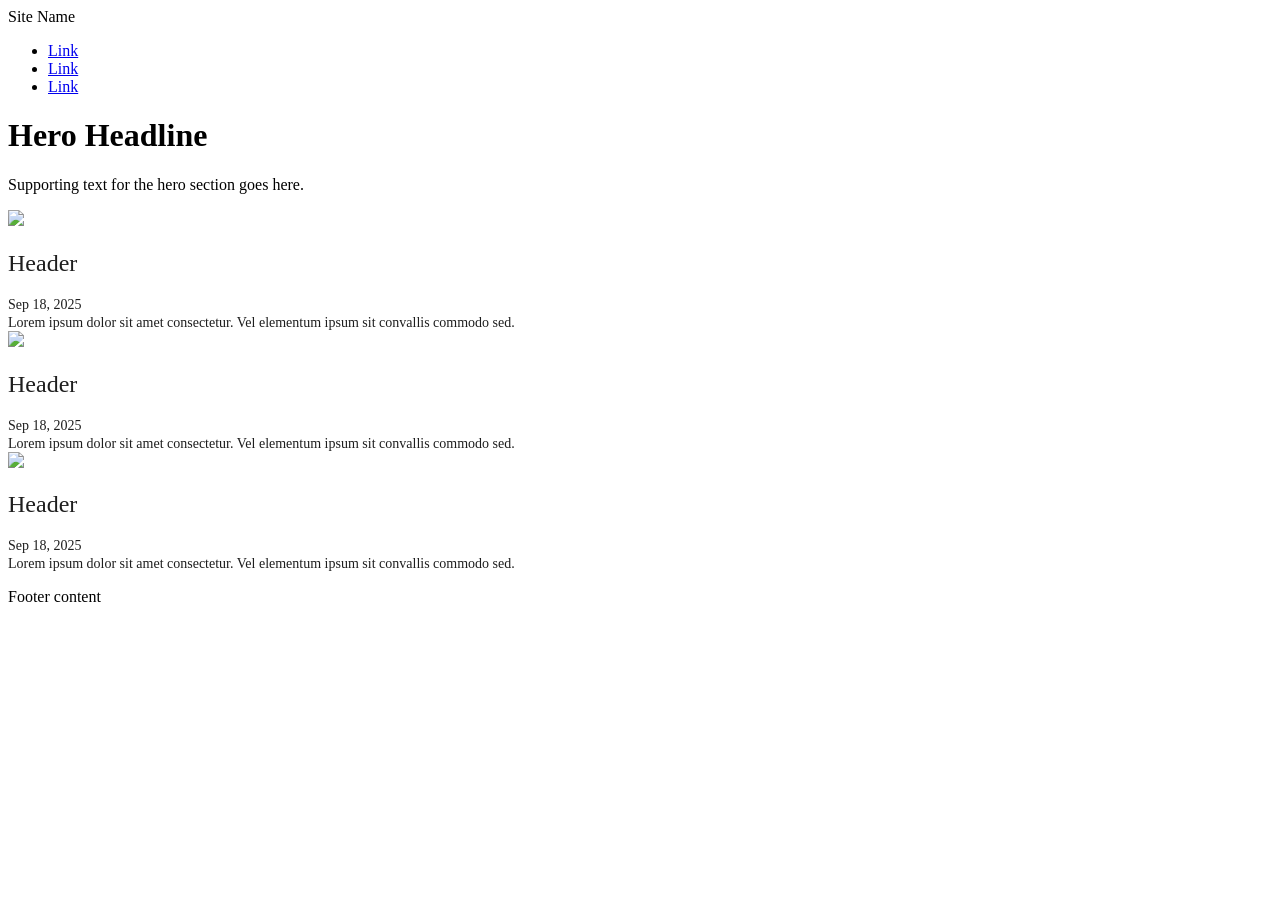
==== INST630/homework2.html @ 2d0b372f "Create homework2.html" ====
<!DOCTYPE html>
<html lang="en">

<head>
  <meta charset="UTF-8">
  <meta name="viewport" content="width=device-width, initial-scale=1.0">
  <title>Tutorial 3: Grid Layout</title>
  <link rel="stylesheet" href="style.css">
</head>

<body class="page-layout">
  <header class="site-header">
    <nav class="header-nav">
      <!-- Style this flexible nav component -->
      <span class="logo">Site Name</span>
      <ul class="nav-links">
        <li><a href="#">Link</a></li>
        <li><a href="#">Link</a></li>
        <li><a href="#">Link</a></li>
      </ul>
    </nav>
  </header>
  <main class="hero-section">
    <h1>Hero Headline</h1>
    <p>Supporting text for the hero section goes here.</p>
  </main>

  <section class="list-section">
    <div class="list-item">
      <img style="width: 96px; align-self: stretch; position: relative" src="https://placehold.co/96x96" />
      <div class="list-item-content">
        <div style="flex-direction: column; justify-content: center; align-items: flex-start; display: flex">
          <h2 style="align-self: stretch; color: #1E1E1E; font-size: 24px; font-family: Inter; font-weight: 400; word-wrap: break-word">
            Header</h2>
          <div style="align-self: stretch; color: #1E1E1E; font-size: 14px; font-family: Inter; font-weight: 400; word-wrap: break-word">
            Sep 18, 2025</div>
        </div>
        <div style="align-self: stretch; justify-content: center; align-items: center; gap: 10px; display: inline-flex">
          <div
            style="flex: 1 1 0; color: #1E1E1E; font-size: 14px; font-family: Inter; font-weight: 400; word-wrap: break-word">
            Lorem ipsum dolor sit amet consectetur. Vel elementum ipsum sit convallis commodo sed.</div>
        </div>
      </div>
    </div>

    <div class="list-item">
      <img style="width: 96px; align-self: stretch; position: relative" src="https://placehold.co/96x96" />
      <div class="list-item-content">
        <div style="flex-direction: column; justify-content: center; align-items: flex-start; display: flex">
          <h2 style="align-self: stretch; color: #1E1E1E; font-size: 24px; font-family: Inter; font-weight: 400; word-wrap: break-word">
            Header</h2>
          <div style="align-self: stretch; color: #1E1E1E; font-size: 14px; font-family: Inter; font-weight: 400; word-wrap: break-word">
            Sep 18, 2025</div>
        </div>
        <div style="align-self: stretch; justify-content: center; align-items: center; gap: 10px; display: inline-flex">
          <div
            style="flex: 1 1 0; color: #1E1E1E; font-size: 14px; font-family: Inter; font-weight: 400; word-wrap: break-word">
            Lorem ipsum dolor sit amet consectetur. Vel elementum ipsum sit convallis commodo sed.</div>
        </div>
      </div>
    </div>

    <div class="list-item">
      <img style="width: 96px; align-self: stretch; position: relative" src="https://placehold.co/96x96" />
      <div class="list-item-content">
        <div style="flex-direction: column; justify-content: center; align-items: flex-start; display: flex">
          <h2 style="align-self: stretch; color: #1E1E1E; font-size: 24px; font-family: Inter; font-weight: 400; word-wrap: break-word">
            Header</h2>
          <div style="align-self: stretch; color: #1E1E1E; font-size: 14px; font-family: Inter; font-weight: 400; word-wrap: break-word">
            Sep 18, 2025</div>
        </div>
        <div style="align-self: stretch; justify-content: center; align-items: center; gap: 10px; display: inline-flex">
          <div
            style="flex: 1 1 0; color: #1E1E1E; font-size: 14px; font-family: Inter; font-weight: 400; word-wrap: break-word">
            Lorem ipsum dolor sit amet consectetur. Vel elementum ipsum sit convallis commodo sed.</div>
        </div>
      </div>
    </div>
  </section>

  <footer class="site-footer">
    <p>Footer content</p>
  </footer>
</body>

</html>
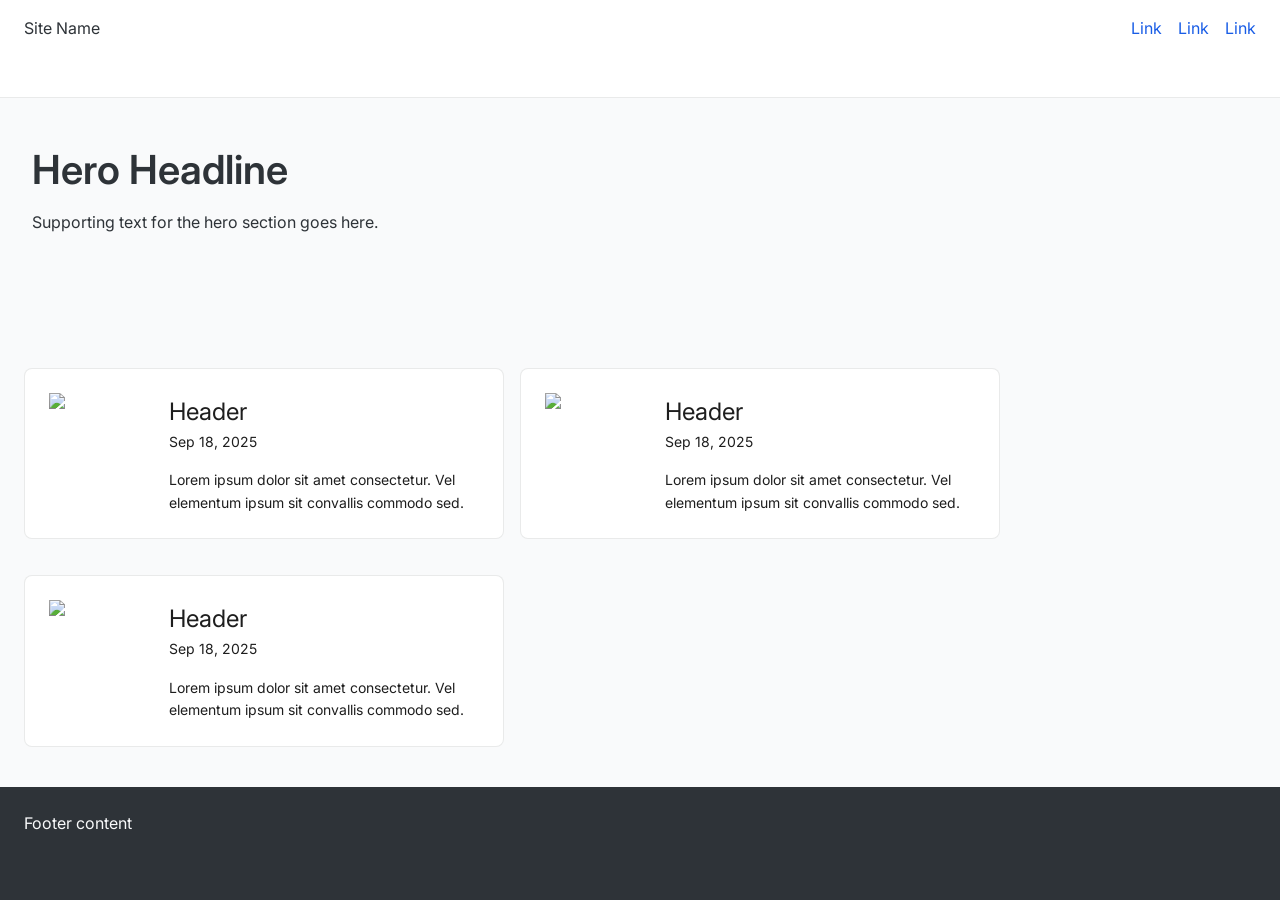
==== commit 3dc326d1: "Update homework2.html" ====
--- a/INST630/homework2.html
+++ b/INST630/homework2.html
@@ -5,7 +5,7 @@
   <meta charset="UTF-8">
   <meta name="viewport" content="width=device-width, initial-scale=1.0">
   <title>Tutorial 3: Grid Layout</title>
-  <link rel="stylesheet" href="style.css">
+  <link rel="stylesheet" href="homework2.css">
 </head>
 
 <body class="page-layout">
--- a/INST630/homework2.css
+++ b/INST630/homework2.css
@@ -0,0 +1,196 @@
+/* ===========================================
+   TUTORIAL 3: CSS GRID LAYOUT
+   
+   Your tasks:
+   1. Define the page grid on .page-layout
+   2. Assign grid-area to each section
+   3. Make .list-section items flow with Flexbox
+   4. Add mobile breakpoint under 48rem
+   =========================================== */
+
+/* External font - add your choice from Google Fonts, Inter will not be graded */
+@import url('https://fonts.googleapis.com/css2?family=Inter:wght@400;600&display=swap');
+
+:root {
+  /* Spacing scale */
+  --spacing-xs: 0.25rem;
+  --spacing-sm: 0.5rem;
+  --spacing-md: 1rem;
+  --spacing-lg: 1.5rem;
+  --spacing-xl: 2rem;
+  
+  /* Colors - customize these */
+  --color-bg: hsl(210, 20%, 98%);
+  --color-surface: hsl(0, 0%, 100%);
+  --color-text: hsl(210, 10%, 20%);
+  --color-text-muted: hsl(210, 10%, 50%);
+  --color-accent: hsl(220, 80%, 50%);
+  --color-border: hsla(210, 10%, 20%, 0.1);
+  
+  /* Typography */
+  --font-body: 'Inter', system-ui, sans-serif;
+  --font-display: 'Inter', system-ui, sans-serif; /* Change this */
+}
+
+/* Reset */
+*, *::before, *::after {
+  box-sizing: border-box;
+  margin: 0;
+}
+
+body {
+  font-family: var(--font-body);
+  background: var(--color-bg);
+  color: var(--color-text);
+  line-height: 1.6;
+}
+
+/* ===========================================
+   TASK 1: PAGE GRID STRUCTURE
+   
+   Define your grid here. You need:
+   - grid-template-areas for the layout map
+   - grid-template-columns for column widths
+   - grid-template-rows for row heights
+   - min-height: 100vh to fill the viewport
+   - gap for spacing between regions
+   =========================================== */
+
+.page-layout {
+  display: grid;
+  /* YOUR CODE: grid-template-areas */
+  /* YOUR CODE: grid-template-columns */
+  /* YOUR CODE: grid-template-rows */
+  min-height: 100vh;
+  gap: var(--spacing-md);
+}
+
+/* ===========================================
+   TASK 2: ASSIGN GRID AREAS
+   
+   Connect each section to its named area
+   =========================================== */
+
+.site-header {
+  /* YOUR CODE: grid-area */
+  background: var(--color-surface);
+  padding: var(--spacing-md) var(--spacing-lg);
+  border-bottom: 1px solid var(--color-border);
+}
+
+.hero-section {
+  /* YOUR CODE: grid-area */
+  padding: var(--spacing-xl);
+}
+
+.list-section {
+  /* YOUR CODE: grid-area */
+  padding: var(--spacing-lg);
+}
+
+.site-footer {
+  /* YOUR CODE: grid-area */
+  background: var(--color-text);
+  color: var(--color-bg);
+  padding: var(--spacing-lg);
+  /* NOTE: Footer should not exceed main content width */
+}
+
+/* ===========================================
+   TASK 3: FLEXBOX FOR COMPONENTS
+   
+   Use Flexbox to arrange items WITHIN grid regions
+   =========================================== */
+
+.header-nav {
+  display: flex;
+  justify-content: space-between;
+  align-items: center;
+}
+
+.nav-links {
+  display: flex;
+  gap: var(--spacing-md);
+  list-style: none;
+  padding: 0;
+}
+
+/* Make list items flow horizontally on large screens */
+.list-section {
+  /* YOUR CODE: display flex, gap, wrap behavior */
+  flex-direction: row;
+  display: flex;
+  align-items: flex-end;
+  flex-wrap: wrap;
+  gap: 16px;
+}
+
+.list-item {
+  background: var(--color-surface);
+  padding: var(--spacing-lg);
+  border-radius: 0.5rem;
+  border: 1px solid var(--color-border);
+  /* YOUR CODE: flex-basis or width for sizing */
+  min-width: none;
+  max-width: 30rem;
+  width: auto; 
+  padding: 24px; 
+  background: white; 
+  gap: 24px; 
+  display: inline-flex;
+}
+
+.list-item-content {
+  flex: 1 1 0; 
+  flex-direction: column; 
+  justify-content: flex-start; 
+  align-items: flex-start; 
+  gap: 16px; 
+  display: inline-flex
+}
+
+/* ===========================================
+   TASK 4: RESPONSIVE BREAKPOINT
+   
+   Under 48rem:
+   - Stack all grid regions vertically
+   - List items should stack vertically too
+   =========================================== */
+
+@media (max-width: 48rem) {
+  .page-layout {
+    /* YOUR CODE: redefine grid-template-areas */
+    /* YOUR CODE: single column layout */
+  }
+  
+  .list-section {
+    /* YOUR CODE: change flex-direction if needed */
+    flex-direction: column;
+  }
+  
+  .list-item {
+    /* YOUR CODE: full width on mobile */
+    width: max-content;
+  }
+}
+
+/* ===========================================
+   TYPOGRAPHY (provided)
+   =========================================== */
+
+h1 {
+  font-family: var(--font-display);
+  font-size: 2.5rem;
+  font-weight: 600;
+  line-height: 1.2;
+  margin-bottom: var(--spacing-md);
+}
+
+a {
+  color: var(--color-accent);
+  text-decoration: none;
+}
+
+a:hover {
+  text-decoration: underline;
+}
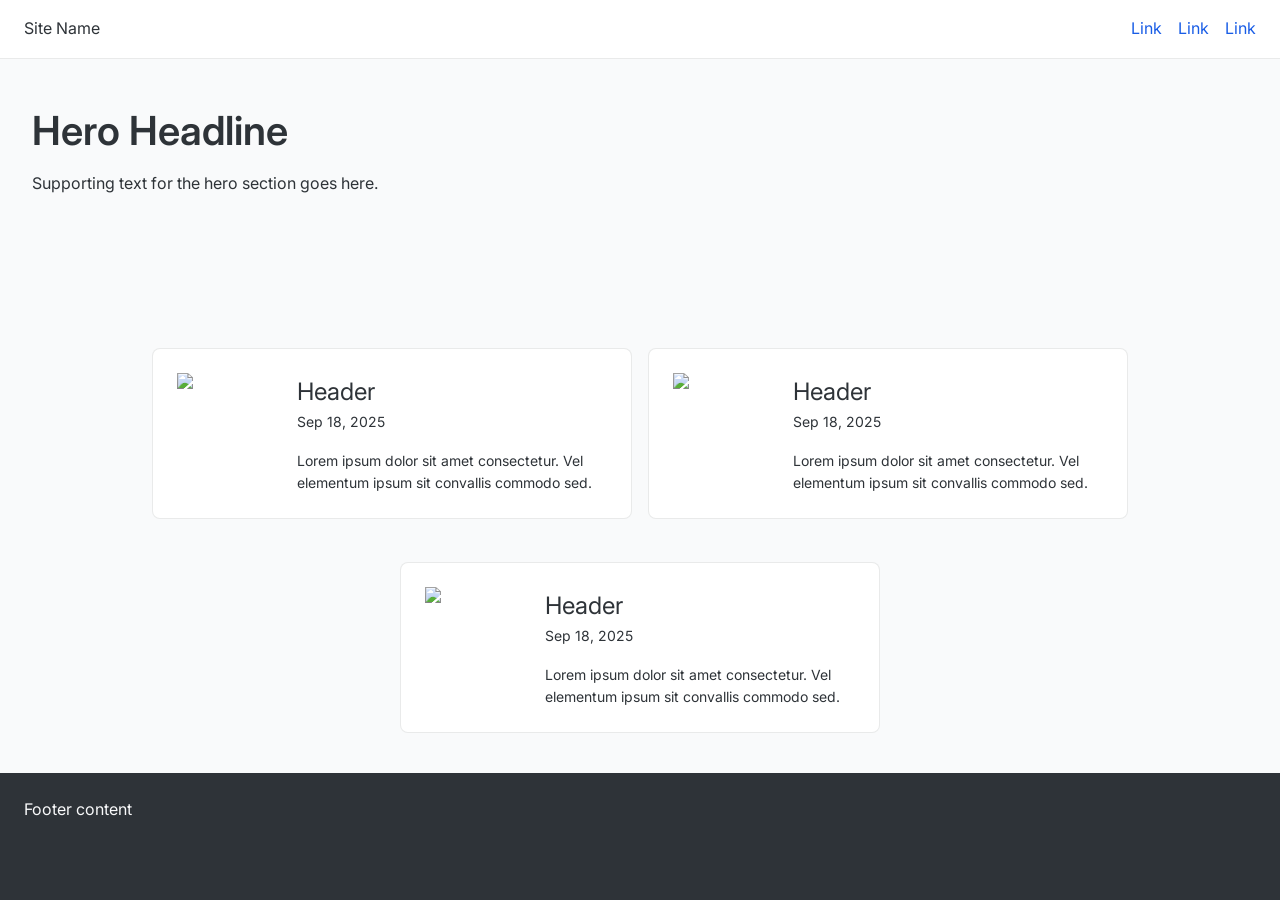
==== commit 791d616d: "Update homework2.html" ====
--- a/INST630/homework2.html
+++ b/INST630/homework2.html
@@ -27,53 +27,41 @@
 
   <section class="list-section">
     <div class="list-item">
-      <img style="width: 96px; align-self: stretch; position: relative" src="https://placehold.co/96x96" />
+      <img class="item-img" src="https://placehold.co/96x96" />
       <div class="list-item-content">
-        <div style="flex-direction: column; justify-content: center; align-items: flex-start; display: flex">
-          <h2 style="align-self: stretch; color: #1E1E1E; font-size: 24px; font-family: Inter; font-weight: 400; word-wrap: break-word">
+        <div class="item-header-area">
+          <h2 class="item-header">
             Header</h2>
-          <div style="align-self: stretch; color: #1E1E1E; font-size: 14px; font-family: Inter; font-weight: 400; word-wrap: break-word">
-            Sep 18, 2025</div>
+          <time class="item-date">
+            Sep 18, 2025</time>
         </div>
-        <div style="align-self: stretch; justify-content: center; align-items: center; gap: 10px; display: inline-flex">
-          <div
-            style="flex: 1 1 0; color: #1E1E1E; font-size: 14px; font-family: Inter; font-weight: 400; word-wrap: break-word">
-            Lorem ipsum dolor sit amet consectetur. Vel elementum ipsum sit convallis commodo sed.</div>
-        </div>
+        <p class="item-text"> Lorem ipsum dolor sit amet consectetur. Vel elementum ipsum sit convallis commodo sed.</p>
       </div>
     </div>
 
     <div class="list-item">
-      <img style="width: 96px; align-self: stretch; position: relative" src="https://placehold.co/96x96" />
+      <img class="item-img" src="https://placehold.co/96x96" />
       <div class="list-item-content">
-        <div style="flex-direction: column; justify-content: center; align-items: flex-start; display: flex">
-          <h2 style="align-self: stretch; color: #1E1E1E; font-size: 24px; font-family: Inter; font-weight: 400; word-wrap: break-word">
+        <div class="item-header-area">
+          <h2 class="item-header">
             Header</h2>
-          <div style="align-self: stretch; color: #1E1E1E; font-size: 14px; font-family: Inter; font-weight: 400; word-wrap: break-word">
-            Sep 18, 2025</div>
+          <time class="item-date">
+            Sep 18, 2025</time>
         </div>
-        <div style="align-self: stretch; justify-content: center; align-items: center; gap: 10px; display: inline-flex">
-          <div
-            style="flex: 1 1 0; color: #1E1E1E; font-size: 14px; font-family: Inter; font-weight: 400; word-wrap: break-word">
-            Lorem ipsum dolor sit amet consectetur. Vel elementum ipsum sit convallis commodo sed.</div>
-        </div>
+        <p class="item-text"> Lorem ipsum dolor sit amet consectetur. Vel elementum ipsum sit convallis commodo sed.</p>
       </div>
     </div>
 
     <div class="list-item">
-      <img style="width: 96px; align-self: stretch; position: relative" src="https://placehold.co/96x96" />
+      <img class="item-img" src="https://placehold.co/96x96" />
       <div class="list-item-content">
-        <div style="flex-direction: column; justify-content: center; align-items: flex-start; display: flex">
-          <h2 style="align-self: stretch; color: #1E1E1E; font-size: 24px; font-family: Inter; font-weight: 400; word-wrap: break-word">
+        <div class="item-header-area">
+          <h2 class="item-header">
             Header</h2>
-          <div style="align-self: stretch; color: #1E1E1E; font-size: 14px; font-family: Inter; font-weight: 400; word-wrap: break-word">
-            Sep 18, 2025</div>
+          <time class="item-date">
+            Sep 18, 2025</time>
         </div>
-        <div style="align-self: stretch; justify-content: center; align-items: center; gap: 10px; display: inline-flex">
-          <div
-            style="flex: 1 1 0; color: #1E1E1E; font-size: 14px; font-family: Inter; font-weight: 400; word-wrap: break-word">
-            Lorem ipsum dolor sit amet consectetur. Vel elementum ipsum sit convallis commodo sed.</div>
-        </div>
+        <p class="item-text"> Lorem ipsum dolor sit amet consectetur. Vel elementum ipsum sit convallis commodo sed.</p>
       </div>
     </div>
   </section>
--- a/INST630/homework2.css
+++ b/INST630/homework2.css
@@ -59,8 +59,15 @@
 .page-layout {
   display: grid;
   /* YOUR CODE: grid-template-areas */
+  grid-template-areas:
+    "header nav"
+    "main"
+    "section"
+    ". footer";
   /* YOUR CODE: grid-template-columns */
+  grid-template-columns: auto;
   /* YOUR CODE: grid-template-rows */
+  grid-template-rows: max-content;
   min-height: 100vh;
   gap: var(--spacing-md);
 }
@@ -120,6 +127,7 @@
   /* YOUR CODE: display flex, gap, wrap behavior */
   flex-direction: row;
   display: flex;
+  justify-content: center;
   align-items: flex-end;
   flex-wrap: wrap;
   gap: 16px;
@@ -146,7 +154,47 @@
   justify-content: flex-start; 
   align-items: flex-start; 
   gap: 16px; 
-  display: inline-flex
+  display: inline-flex;
+}
+
+.item-header-area{
+  flex-direction: column; 
+  justify-content: center; 
+  align-items: flex-start; 
+  display: flex;
+}
+
+.item-header {
+  align-self: stretch; 
+  color: var(--color-text); 
+  font-size: 24px; 
+  font-family: var(--font-body); 
+  font-weight: 400; 
+  word-wrap: break-word;
+}
+
+.item-date{
+  align-self: stretch; 
+  color: var(--color-text); 
+  font-size: 14px; 
+  font-family: var(--font-body); 
+  font-weight: 400; 
+  word-wrap: break-word
+}
+
+.item-text{
+  flex: 1 1 0; 
+  color: var(--color-text); 
+  font-size: 14px; 
+  font-family: var(--font-body); 
+  font-weight: 400; 
+  word-wrap: break-word;
+}
+
+.item-img{
+  width: 96px; 
+  align-self: stretch; 
+  position: relative;
 }
 
 /* ===========================================
@@ -160,17 +208,27 @@
 @media (max-width: 48rem) {
   .page-layout {
     /* YOUR CODE: redefine grid-template-areas */
+    grid-template-areas: none;
     /* YOUR CODE: single column layout */
+    
   }
   
   .list-section {
     /* YOUR CODE: change flex-direction if needed */
     flex-direction: column;
+    display: flex;
+    justify-content: center;
+    align-items: flex-end;
+    flex-wrap: wrap;
+    gap: 16px;
   }
   
   .list-item {
     /* YOUR CODE: full width on mobile */
     width: max-content;
+    flex: 1 1 0;
+    min-width: 0;
+    width: 100%;
   }
 }
 
